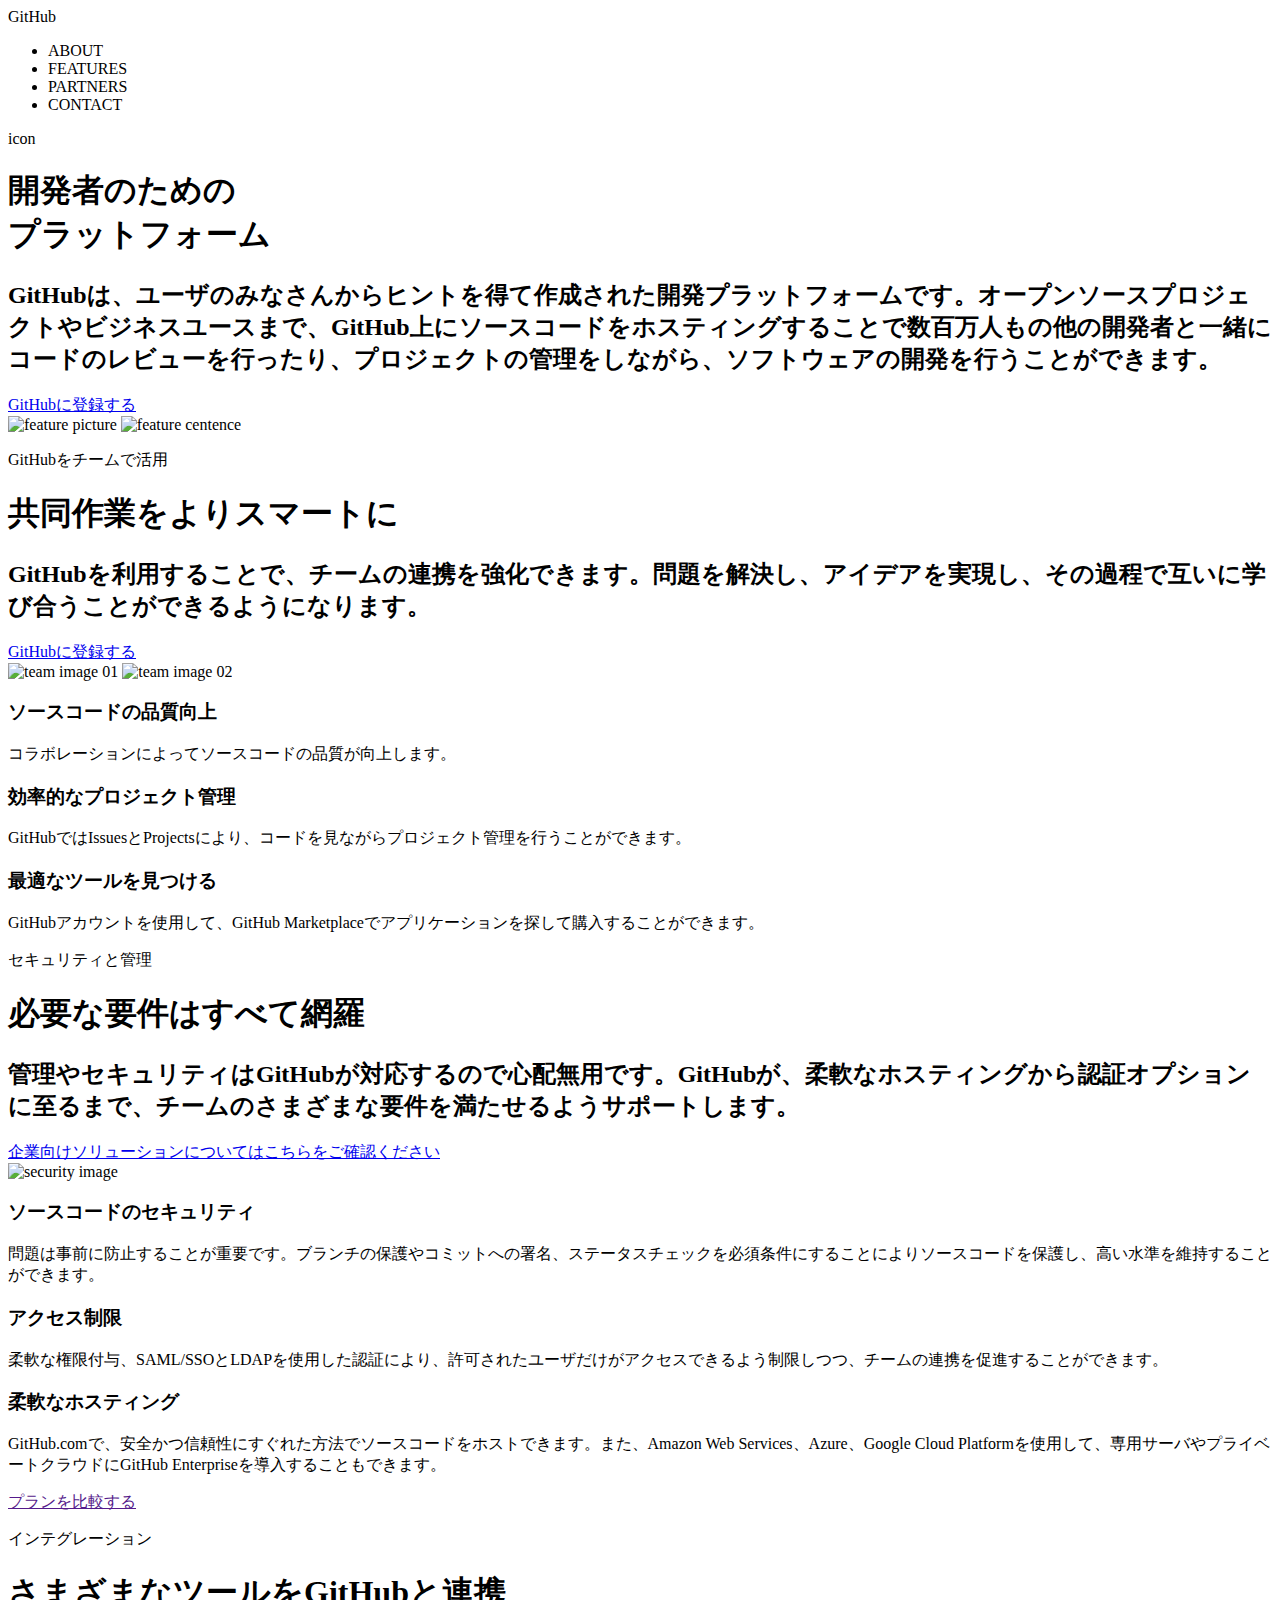
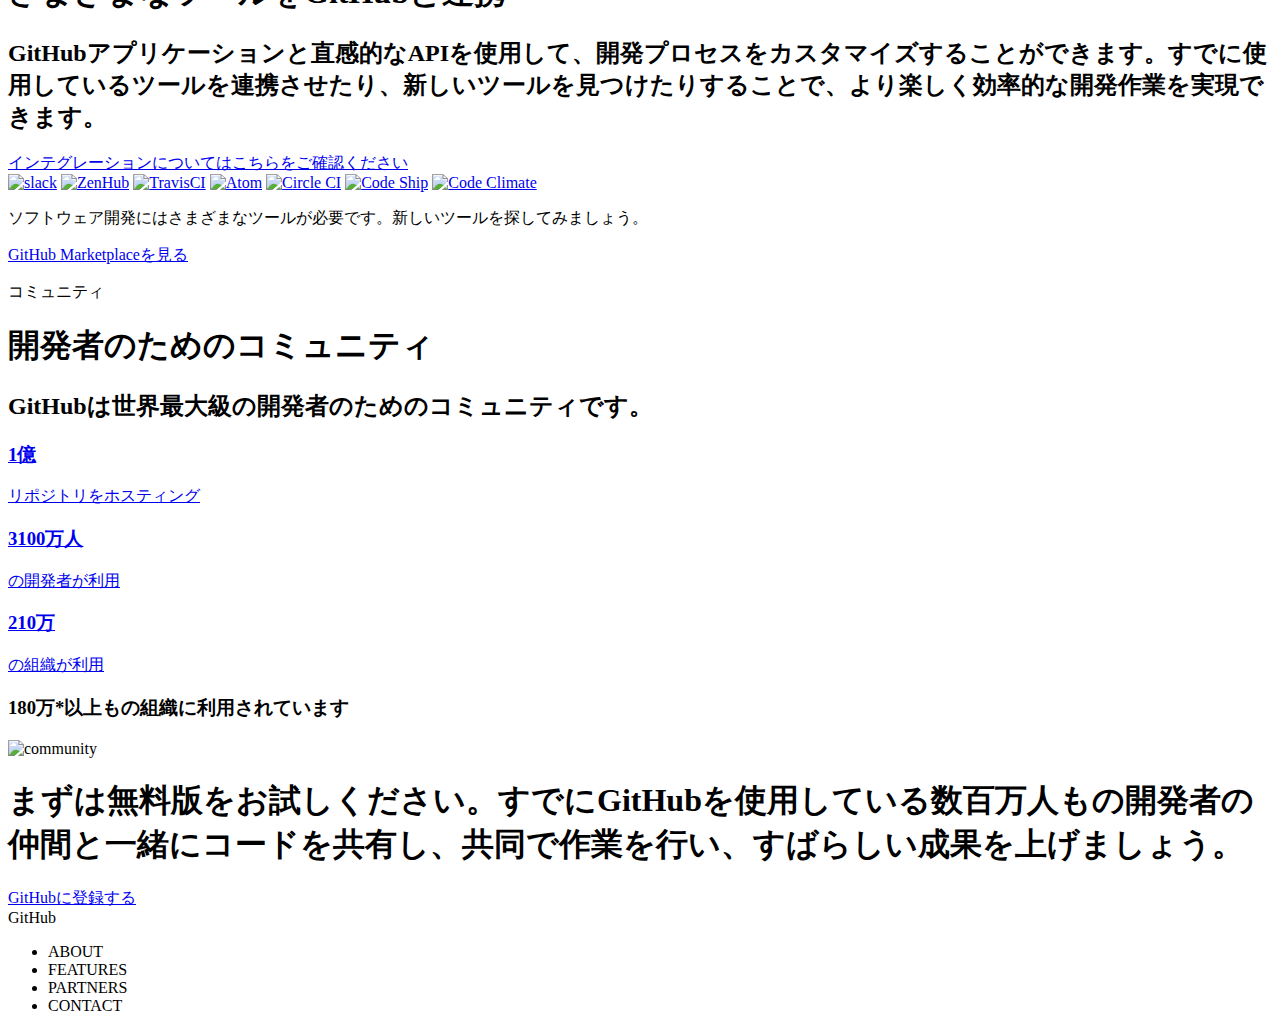
==== index.html @ 72f4f298 "only html" ====
<!DOCTYPE html>
<html>
<head>
	<meta charaset="UTF-8">
	<title>GitHub Clone Page</title>
	<meta name="descritption" content="">
	<link rel="icon" href="favicon.ico">
	<!--
	<link rel="stylesheet" href="">
	<link rel="stylesheet" href="https://use.fontawesome.com/releases/v5.7.1/css/all.css" integrity="sha384-fnmOCqbTlWIlj8LyTjo7mOUStjsKC4pOpQbqyi7RrhN7udi9RwhKkMHpvLbHG9Sr" crossorigin="anonymous">
	<scipt src=""></script>
	-->
</head>
<body>
	<header>
		<div class="header-logo">GitHub</div>
		<ul>
			<li>ABOUT</li>
			<li>FEATURES</li>
			<li>PARTNERS</li>
			<li>CONTACT</li>
		</ul>
	</header>
	<main>
		<div class="top-wrapper">
			<div class="github-icon">icon</div>
			<h1>開発者のための<br>プラットフォーム</h1>
			<h2>GitHubは、ユーザのみなさんからヒントを得て作成された開発プラットフォームです。オープンソースプロジェクトやビジネスユースまで、GitHub上にソースコードをホスティングすることで数百万人もの他の開発者と一緒にコードのレビューを行ったり、プロジェクトの管理をしながら、ソフトウェアの開発を行うことができます。</h2>
			<div class="button-wrapper">
				<a href="#" class="btn">GitHubに登録する</a>
			</div>
		</div>
		<div class="feature-wrapper">
			<img src="" alt="feature picture">
			<img src="" alt="feature centence">
		</div>
		<div class="team-wrapper">
			<div class="heading">
				<p>GitHubをチームで活用</p>
				<h1>共同作業をよりスマートに</h1>
				<h2>GitHubを利用することで、チームの連携を強化できます。問題を解決し、アイデアを実現し、その過程で互いに学び合うことができるようになります。</h2>
			</div>
			<div class="button-wrapper">
				<a href="#" class="btn">GitHubに登録する</a>
			</div>
			<div class="team-image">
				<img src="" alt="team image 01">
				<img src="" alt="team image 02"><!-- をマウスオーバーするとそれぞれ変化する -->	
			</div>
			<div class="teams">
				<div class="team">
					<h3>ソースコードの品質向上</h3>
					<p>コラボレーションによってソースコードの品質が向上します。</p>
				</div>
				<div class="team">
					<h3>効率的なプロジェクト管理</h3>
					<p>GitHubではIssuesとProjectsにより、コードを見ながらプロジェクト管理を行うことができます。</p>
				</div>
				<div class="team">
					<h3>最適なツールを見つける</h3>
					<p>GitHubアカウントを使用して、GitHub Marketplaceでアプリケーションを探して購入することができます。</p>
				</div>
			</div>
		</div>
		<div class="security-wrapper">
			<div class="heading">
				<p>セキュリティと管理</p>
				<h1>必要な要件はすべて網羅</h1>
				<h2>管理やセキュリティはGitHubが対応するので心配無用です。GitHubが、柔軟なホスティングから認証オプションに至るまで、チームのさまざまな要件を満たせるようサポートします。</h2>
			</div>
			<div class="button-wrapper">
				<a href="#" class="btn">企業向けソリューションについてはこちらをご確認ください</a>
			</div>
			<div class="security-image">
				<img src="" alt="security image">
			</div>
			<div class="securities">
				<div class="security">
					<h3>ソースコードのセキュリティ</h3>
					<p>問題は事前に防止することが重要です。ブランチの保護やコミットへの署名、ステータスチェックを必須条件にすることによりソースコードを保護し、高い水準を維持することができます。</p>
				</div>
				<div class="security">
					<h3>アクセス制限</h3>
					<p>柔軟な権限付与、SAML/SSOとLDAPを使用した認証により、許可されたユーザだけがアクセスできるよう制限しつつ、チームの連携を促進することができます。</p>
				</div>
				<div class="hosting">
					<h3>柔軟なホスティング</h3>
					<p>GitHub.comで、安全かつ信頼性にすぐれた方法でソースコードをホストできます。また、Amazon Web Services、Azure、Google Cloud Platformを使用して、専用サーバやプライベートクラウドにGitHub Enterpriseを導入することもできます。</p>
					<a href="">プランを比較する</a>
				</div>
			</div>
		</div>
		<div class="integration-wrapper">
			<div class="heading">
				<p>インテグレーション</p>
				<h1>さまざまなツールをGitHubと連携</h1>
				<h2>GitHubアプリケーションと直感的なAPIを使用して、開発プロセスをカスタマイズすることができます。すでに使用しているツールを連携させたり、新しいツールを見つけたりすることで、より楽しく効率的な開発作業を実現できます。</h2>
			</div>
			<div class="button-wrapper">
				<a href="#" class="btn">インテグレーションについてはこちらをご確認ください</a>
			</div>
			<div class="security-image">
				<a href="#"><img src="" alt="slack"></a>
				<a href="#"><img src="" alt="ZenHub"></a>
				<a href="#"><img src="" alt="TravisCI"></a>
				<a href="#"><img src="" alt="Atom"></a>
				<a href="#"><img src="" alt="Circle CI"></a>
				<a href="#"><img src="" alt="Code Ship"></a>
				<a href="#"><img src="" alt="Code Climate"></a>
			</div>
			<div class="footing">
				<p>ソフトウェア開発にはさまざまなツールが必要です。新しいツールを探してみましょう。</p>
				<a href="#">GitHub Marketplaceを見る</a>
			</div>
		</div>
		<div class="community-wrapper" id="community-wrapper-id">
			<div class="heading">
				<p>コミュニティ</p>
				<h1>開発者のためのコミュニティ</h1>
				<h2>GitHubは世界最大級の開発者のためのコミュニティです。</h2>
			</div>
			<div class="community-link">
				<a href="#community-wrapper-id">
					<h3>1億</h3>
					<p>リポジトリをホスティング</p>
				</a>
				<a href="#community-wrapper-id">
					<h3>3100万人</h3>
					<p>の開発者が利用</p>
				</a>
				<a href="#community-wrapper-id">
					<h3>210万</h3>
					<p>の組織が利用</p>
				</a>
			</div>
			<div class="community-image">
				<h3>180万*以上もの組織に利用されています</h3>
				<img src="" alt="community">
			</div>
		</div>
		<div class="trial-wrapper">
			<h1>まずは無料版をお試しください。すでにGitHubを使用している数百万人もの開発者の仲間と一緒にコードを共有し、共同で作業を行い、すばらしい成果を上げましょう。</h1>
			<div class="button-wrapper">
				<a href="#" class="btn">GitHubに登録する</a>
			</div>
		</div>
	</main>
	<footer>
		<div class="header-logo">GitHub</div>
		<ul>
			<li>ABOUT</li>
			<li>FEATURES</li>
			<li>PARTNERS</li>
			<li>CONTACT</li>
		</ul>
	</footer>
</body>
</html>
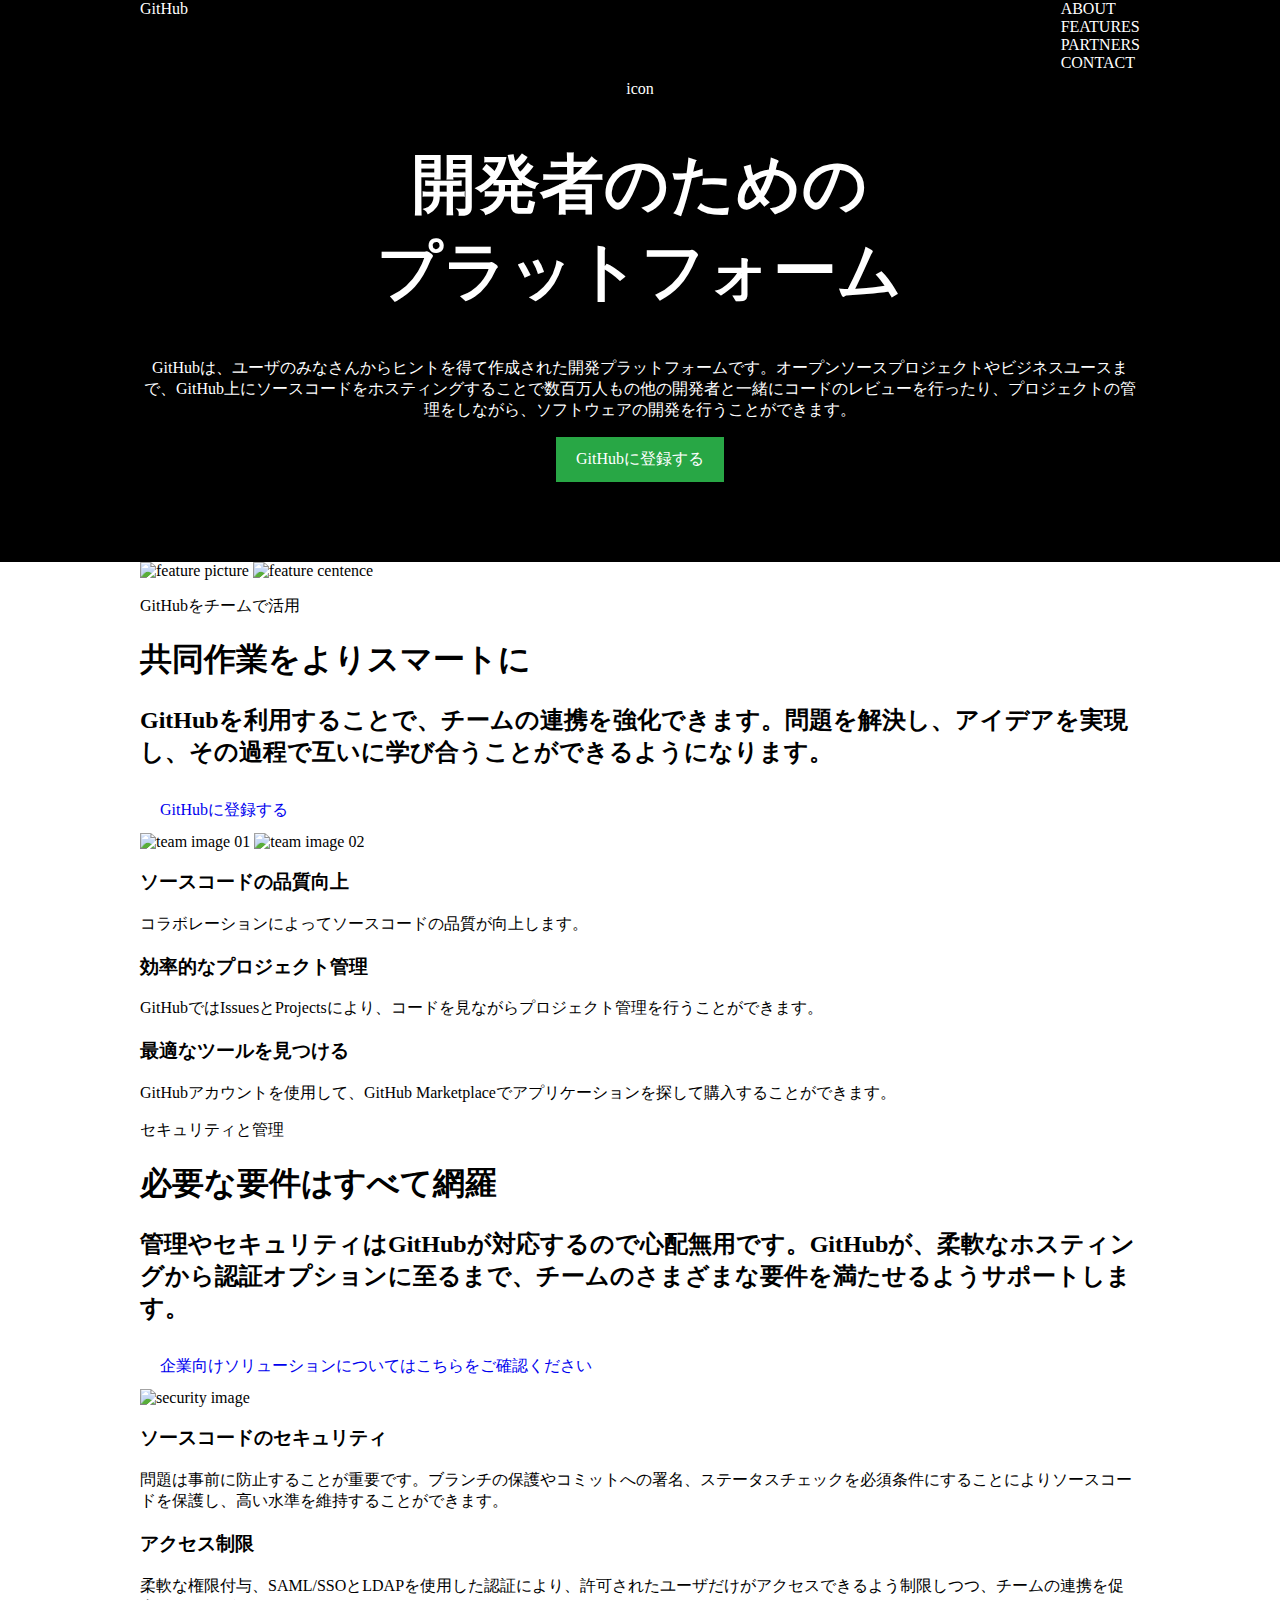
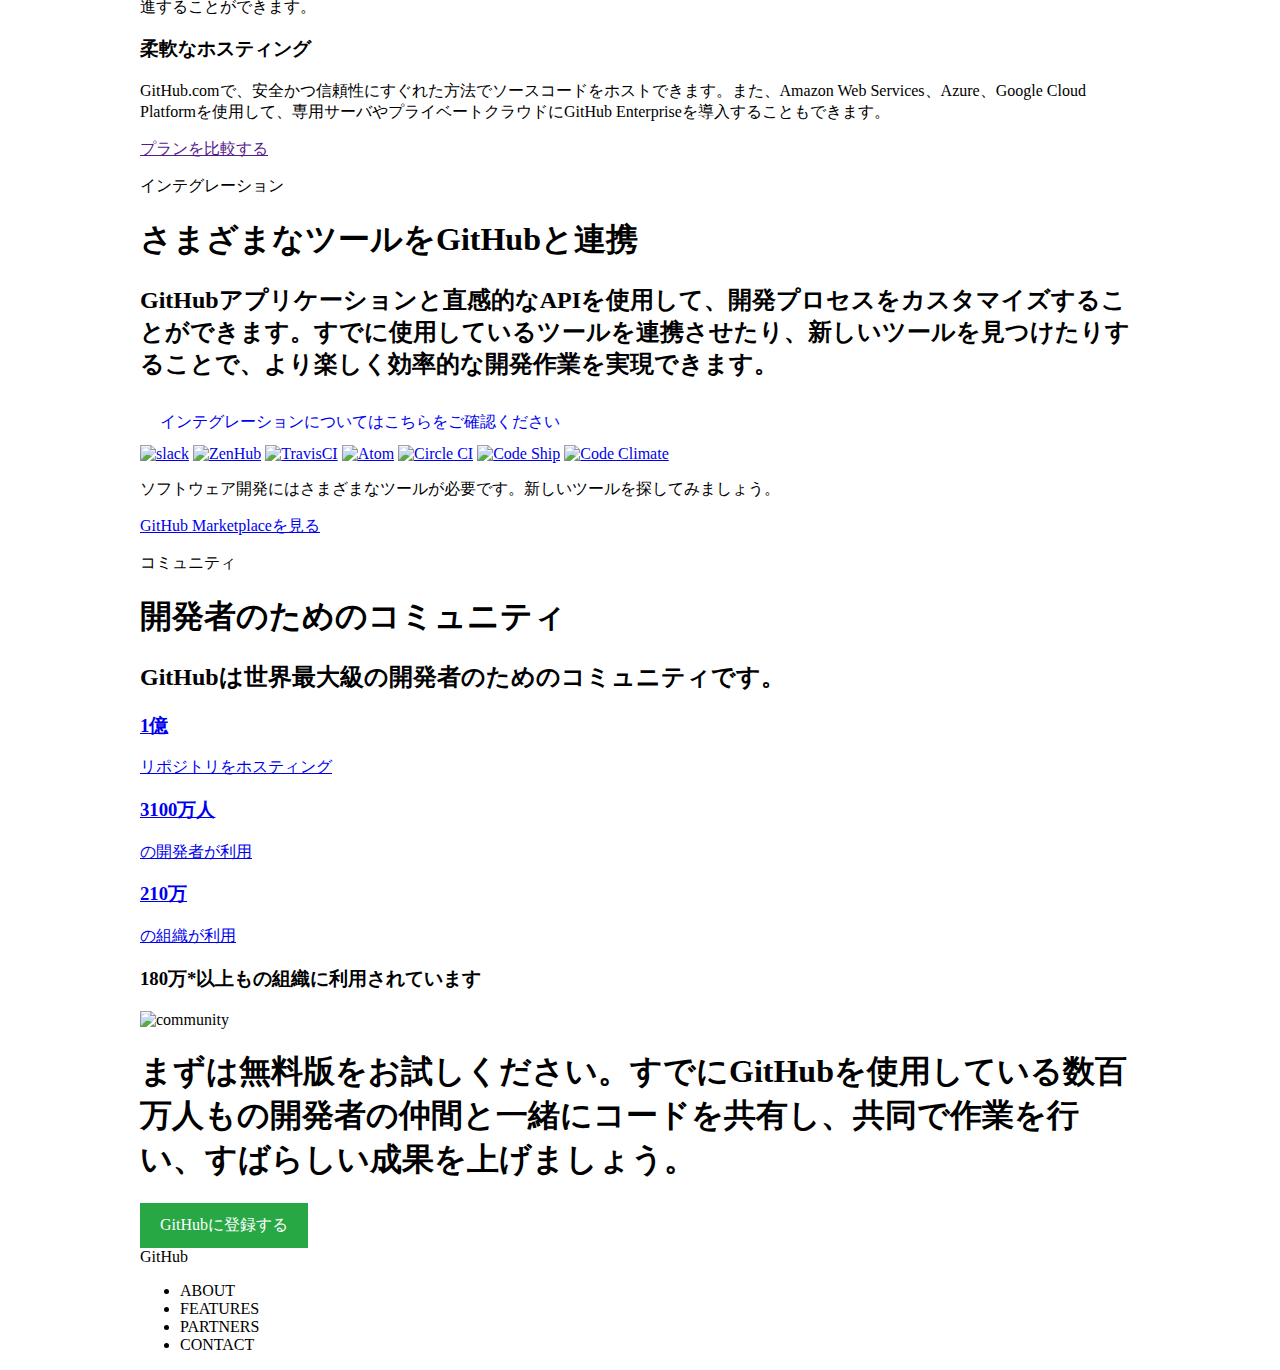
==== commit 3db4e041: "header top-wrapper" ====
--- a/index.html
+++ b/index.html
@@ -5,154 +5,175 @@
 	<title>GitHub Clone Page</title>
 	<meta name="descritption" content="">
 	<link rel="icon" href="favicon.ico">
+	<link rel="stylesheet" href="./stylesheet.css">
+	<link rel="stylesheet" href="https://use.fontawesome.com/releases/v5.7.1/css/all.css" integrity="sha384-fnmOCqbTlWIlj8LyTjo7mOUStjsKC4pOpQbqyi7RrhN7udi9RwhKkMHpvLbHG9Sr" crossorigin="anonymous">
 	<!--
-	<link rel="stylesheet" href="">
-	<link rel="stylesheet" href="https://use.fontawesome.com/releases/v5.7.1/css/all.css" integrity="sha384-fnmOCqbTlWIlj8LyTjo7mOUStjsKC4pOpQbqyi7RrhN7udi9RwhKkMHpvLbHG9Sr" crossorigin="anonymous">
 	<scipt src=""></script>
 	-->
 </head>
 <body>
 	<header>
-		<div class="header-logo">GitHub</div>
-		<ul>
-			<li>ABOUT</li>
-			<li>FEATURES</li>
-			<li>PARTNERS</li>
-			<li>CONTACT</li>
-		</ul>
+		<div class="container">
+			<div class="header-left">GitHub</div>
+			<div class="header-right">
+				<ul>
+					<li>ABOUT</li>
+					<li>FEATURES</li>
+					<li>PARTNERS</li>
+					<li>CONTACT</li>
+				</ul>
+			</div>
+			
+		</div>
 	</header>
 	<main>
 		<div class="top-wrapper">
-			<div class="github-icon">icon</div>
-			<h1>開発者のための<br>プラットフォーム</h1>
-			<h2>GitHubは、ユーザのみなさんからヒントを得て作成された開発プラットフォームです。オープンソースプロジェクトやビジネスユースまで、GitHub上にソースコードをホスティングすることで数百万人もの他の開発者と一緒にコードのレビューを行ったり、プロジェクトの管理をしながら、ソフトウェアの開発を行うことができます。</h2>
-			<div class="button-wrapper">
-				<a href="#" class="btn">GitHubに登録する</a>
+			<div class="container">
+				<div class="github-icon">icon</div>
+				<h1>開発者のための<br>プラットフォーム</h1>
+				<p>GitHubは、ユーザのみなさんからヒントを得て作成された開発プラットフォームです。オープンソースプロジェクトやビジネスユースまで、GitHub上にソースコードをホスティングすることで数百万人もの他の開発者と一緒にコードのレビューを行ったり、プロジェクトの管理をしながら、ソフトウェアの開発を行うことができます。</p>
+				<div class="button-wrapper">
+					<a href="#" class="btn register">GitHubに登録する</a>
+				</div>
 			</div>
 		</div>
 		<div class="feature-wrapper">
-			<img src="" alt="feature picture">
-			<img src="" alt="feature centence">
+			<div class="container">
+				<img src="" alt="feature picture">
+				<img src="" alt="feature centence">
+			</div>
 		</div>
 		<div class="team-wrapper">
-			<div class="heading">
-				<p>GitHubをチームで活用</p>
-				<h1>共同作業をよりスマートに</h1>
-				<h2>GitHubを利用することで、チームの連携を強化できます。問題を解決し、アイデアを実現し、その過程で互いに学び合うことができるようになります。</h2>
-			</div>
-			<div class="button-wrapper">
-				<a href="#" class="btn">GitHubに登録する</a>
-			</div>
-			<div class="team-image">
-				<img src="" alt="team image 01">
-				<img src="" alt="team image 02"><!-- をマウスオーバーするとそれぞれ変化する -->	
-			</div>
-			<div class="teams">
-				<div class="team">
-					<h3>ソースコードの品質向上</h3>
-					<p>コラボレーションによってソースコードの品質が向上します。</p>
+			<div class="container">
+				<div class="heading">
+					<p>GitHubをチームで活用</p>
+					<h1>共同作業をよりスマートに</h1>
+					<h2>GitHubを利用することで、チームの連携を強化できます。問題を解決し、アイデアを実現し、その過程で互いに学び合うことができるようになります。</h2>
 				</div>
-				<div class="team">
-					<h3>効率的なプロジェクト管理</h3>
-					<p>GitHubではIssuesとProjectsにより、コードを見ながらプロジェクト管理を行うことができます。</p>
+				<div class="button-wrapper">
+					<a href="#" class="btn">GitHubに登録する</a>
 				</div>
-				<div class="team">
-					<h3>最適なツールを見つける</h3>
-					<p>GitHubアカウントを使用して、GitHub Marketplaceでアプリケーションを探して購入することができます。</p>
+				<div class="team-image">
+					<img src="" alt="team image 01">
+					<img src="" alt="team image 02"><!-- をマウスオーバーするとそれぞれ変化する -->	
+				</div>
+				<div class="teams">
+					<div class="team">
+						<h3>ソースコードの品質向上</h3>
+						<p>コラボレーションによってソースコードの品質が向上します。</p>
+					</div>
+					<div class="team">
+						<h3>効率的なプロジェクト管理</h3>
+						<p>GitHubではIssuesとProjectsにより、コードを見ながらプロジェクト管理を行うことができます。</p>
+					</div>
+					<div class="team">
+						<h3>最適なツールを見つける</h3>
+						<p>GitHubアカウントを使用して、GitHub Marketplaceでアプリケーションを探して購入することができます。</p>
+					</div>
 				</div>
 			</div>
 		</div>
 		<div class="security-wrapper">
-			<div class="heading">
-				<p>セキュリティと管理</p>
-				<h1>必要な要件はすべて網羅</h1>
-				<h2>管理やセキュリティはGitHubが対応するので心配無用です。GitHubが、柔軟なホスティングから認証オプションに至るまで、チームのさまざまな要件を満たせるようサポートします。</h2>
-			</div>
-			<div class="button-wrapper">
-				<a href="#" class="btn">企業向けソリューションについてはこちらをご確認ください</a>
-			</div>
-			<div class="security-image">
-				<img src="" alt="security image">
-			</div>
-			<div class="securities">
-				<div class="security">
-					<h3>ソースコードのセキュリティ</h3>
-					<p>問題は事前に防止することが重要です。ブランチの保護やコミットへの署名、ステータスチェックを必須条件にすることによりソースコードを保護し、高い水準を維持することができます。</p>
+			<div class="container">
+				<div class="heading">
+					<p>セキュリティと管理</p>
+					<h1>必要な要件はすべて網羅</h1>
+					<h2>管理やセキュリティはGitHubが対応するので心配無用です。GitHubが、柔軟なホスティングから認証オプションに至るまで、チームのさまざまな要件を満たせるようサポートします。</h2>
 				</div>
-				<div class="security">
-					<h3>アクセス制限</h3>
-					<p>柔軟な権限付与、SAML/SSOとLDAPを使用した認証により、許可されたユーザだけがアクセスできるよう制限しつつ、チームの連携を促進することができます。</p>
+				<div class="button-wrapper">
+					<a href="#" class="btn">企業向けソリューションについてはこちらをご確認ください</a>
 				</div>
-				<div class="hosting">
-					<h3>柔軟なホスティング</h3>
-					<p>GitHub.comで、安全かつ信頼性にすぐれた方法でソースコードをホストできます。また、Amazon Web Services、Azure、Google Cloud Platformを使用して、専用サーバやプライベートクラウドにGitHub Enterpriseを導入することもできます。</p>
-					<a href="">プランを比較する</a>
+				<div class="security-image">
+					<img src="" alt="security image">
+				</div>
+				<div class="securities">
+					<div class="security">
+						<h3>ソースコードのセキュリティ</h3>
+						<p>問題は事前に防止することが重要です。ブランチの保護やコミットへの署名、ステータスチェックを必須条件にすることによりソースコードを保護し、高い水準を維持することができます。</p>
+					</div>
+					<div class="security">
+						<h3>アクセス制限</h3>
+						<p>柔軟な権限付与、SAML/SSOとLDAPを使用した認証により、許可されたユーザだけがアクセスできるよう制限しつつ、チームの連携を促進することができます。</p>
+					</div>
+					<div class="hosting">
+						<h3>柔軟なホスティング</h3>
+						<p>GitHub.comで、安全かつ信頼性にすぐれた方法でソースコードをホストできます。また、Amazon Web Services、Azure、Google Cloud Platformを使用して、専用サーバやプライベートクラウドにGitHub Enterpriseを導入することもできます。</p>
+						<a href="">プランを比較する</a>
+					</div>
 				</div>
 			</div>
 		</div>
 		<div class="integration-wrapper">
-			<div class="heading">
-				<p>インテグレーション</p>
-				<h1>さまざまなツールをGitHubと連携</h1>
-				<h2>GitHubアプリケーションと直感的なAPIを使用して、開発プロセスをカスタマイズすることができます。すでに使用しているツールを連携させたり、新しいツールを見つけたりすることで、より楽しく効率的な開発作業を実現できます。</h2>
-			</div>
-			<div class="button-wrapper">
-				<a href="#" class="btn">インテグレーションについてはこちらをご確認ください</a>
-			</div>
-			<div class="security-image">
-				<a href="#"><img src="" alt="slack"></a>
-				<a href="#"><img src="" alt="ZenHub"></a>
-				<a href="#"><img src="" alt="TravisCI"></a>
-				<a href="#"><img src="" alt="Atom"></a>
-				<a href="#"><img src="" alt="Circle CI"></a>
-				<a href="#"><img src="" alt="Code Ship"></a>
-				<a href="#"><img src="" alt="Code Climate"></a>
-			</div>
-			<div class="footing">
-				<p>ソフトウェア開発にはさまざまなツールが必要です。新しいツールを探してみましょう。</p>
-				<a href="#">GitHub Marketplaceを見る</a>
+			<div class="container">
+				<div class="heading">
+					<p>インテグレーション</p>
+					<h1>さまざまなツールをGitHubと連携</h1>
+					<h2>GitHubアプリケーションと直感的なAPIを使用して、開発プロセスをカスタマイズすることができます。すでに使用しているツールを連携させたり、新しいツールを見つけたりすることで、より楽しく効率的な開発作業を実現できます。</h2>
+				</div>
+				<div class="button-wrapper">
+					<a href="#" class="btn">インテグレーションについてはこちらをご確認ください</a>
+				</div>
+				<div class="security-image">
+					<a href="#"><img src="" alt="slack"></a>
+					<a href="#"><img src="" alt="ZenHub"></a>
+					<a href="#"><img src="" alt="TravisCI"></a>
+					<a href="#"><img src="" alt="Atom"></a>
+					<a href="#"><img src="" alt="Circle CI"></a>
+					<a href="#"><img src="" alt="Code Ship"></a>
+					<a href="#"><img src="" alt="Code Climate"></a>
+				</div>
+				<div class="footing">
+					<p>ソフトウェア開発にはさまざまなツールが必要です。新しいツールを探してみましょう。</p>
+					<a href="#">GitHub Marketplaceを見る</a>
+				</div>
 			</div>
 		</div>
 		<div class="community-wrapper" id="community-wrapper-id">
-			<div class="heading">
-				<p>コミュニティ</p>
-				<h1>開発者のためのコミュニティ</h1>
-				<h2>GitHubは世界最大級の開発者のためのコミュニティです。</h2>
-			</div>
-			<div class="community-link">
-				<a href="#community-wrapper-id">
-					<h3>1億</h3>
-					<p>リポジトリをホスティング</p>
-				</a>
-				<a href="#community-wrapper-id">
-					<h3>3100万人</h3>
-					<p>の開発者が利用</p>
-				</a>
-				<a href="#community-wrapper-id">
-					<h3>210万</h3>
-					<p>の組織が利用</p>
-				</a>
-			</div>
-			<div class="community-image">
-				<h3>180万*以上もの組織に利用されています</h3>
-				<img src="" alt="community">
+			<div class="container">
+				<div class="heading">
+					<p>コミュニティ</p>
+					<h1>開発者のためのコミュニティ</h1>
+					<h2>GitHubは世界最大級の開発者のためのコミュニティです。</h2>
+				</div>
+				<div class="community-link">
+					<a href="#community-wrapper-id">
+						<h3>1億</h3>
+						<p>リポジトリをホスティング</p>
+					</a>
+					<a href="#community-wrapper-id">
+						<h3>3100万人</h3>
+						<p>の開発者が利用</p>
+					</a>
+					<a href="#community-wrapper-id">
+						<h3>210万</h3>
+						<p>の組織が利用</p>
+					</a>
+				</div>
+				<div class="community-image">
+					<h3>180万*以上もの組織に利用されています</h3>
+					<img src="" alt="community">
+				</div>
 			</div>
 		</div>
 		<div class="trial-wrapper">
-			<h1>まずは無料版をお試しください。すでにGitHubを使用している数百万人もの開発者の仲間と一緒にコードを共有し、共同で作業を行い、すばらしい成果を上げましょう。</h1>
-			<div class="button-wrapper">
-				<a href="#" class="btn">GitHubに登録する</a>
+			<div class="container">
+				<h1>まずは無料版をお試しください。すでにGitHubを使用している数百万人もの開発者の仲間と一緒にコードを共有し、共同で作業を行い、すばらしい成果を上げましょう。</h1>
+				<div class="button-wrapper">
+					<a href="#" class="btn register">GitHubに登録する</a>
+				</div>
 			</div>
 		</div>
 	</main>
 	<footer>
-		<div class="header-logo">GitHub</div>
-		<ul>
-			<li>ABOUT</li>
-			<li>FEATURES</li>
-			<li>PARTNERS</li>
-			<li>CONTACT</li>
-		</ul>
+		<div class="container">
+			<div class="header-logo">GitHub</div>
+			<ul>
+				<li>ABOUT</li>
+				<li>FEATURES</li>
+				<li>PARTNERS</li>
+				<li>CONTACT</li>
+			</ul>
+		</div>
 	</footer>
 </body>
 </html>
--- a/stylesheet.css
+++ b/stylesheet.css
@@ -0,0 +1,49 @@
+body {
+	margin: 0;
+	font-family:"SFMono-Regular"
+}
+
+.container {
+	width: 1000px;
+	margin: 0 auto;
+}
+
+header {
+	color: #fff;
+	background-color: #000;
+}
+
+.header-left {
+	float: left;
+}
+
+.header-right ul {
+	float: right;
+	margin-top: 0;
+	margin-bottom: 0;
+	list-style: none;
+}
+
+.top-wrapper {
+	color: #fff;
+	background-color: #000;
+	border-top: 0;
+	padding: 5em 0;
+	text-align: center;
+}
+
+.top-wrapper h1 {
+	font-size: 4em;
+}
+
+.btn {
+	display: inline-block;
+	padding: 0.75em 1.25em;
+	text-decoration: none;
+}
+
+.register {
+	color: white;
+	background-color: #28a745;
+
+}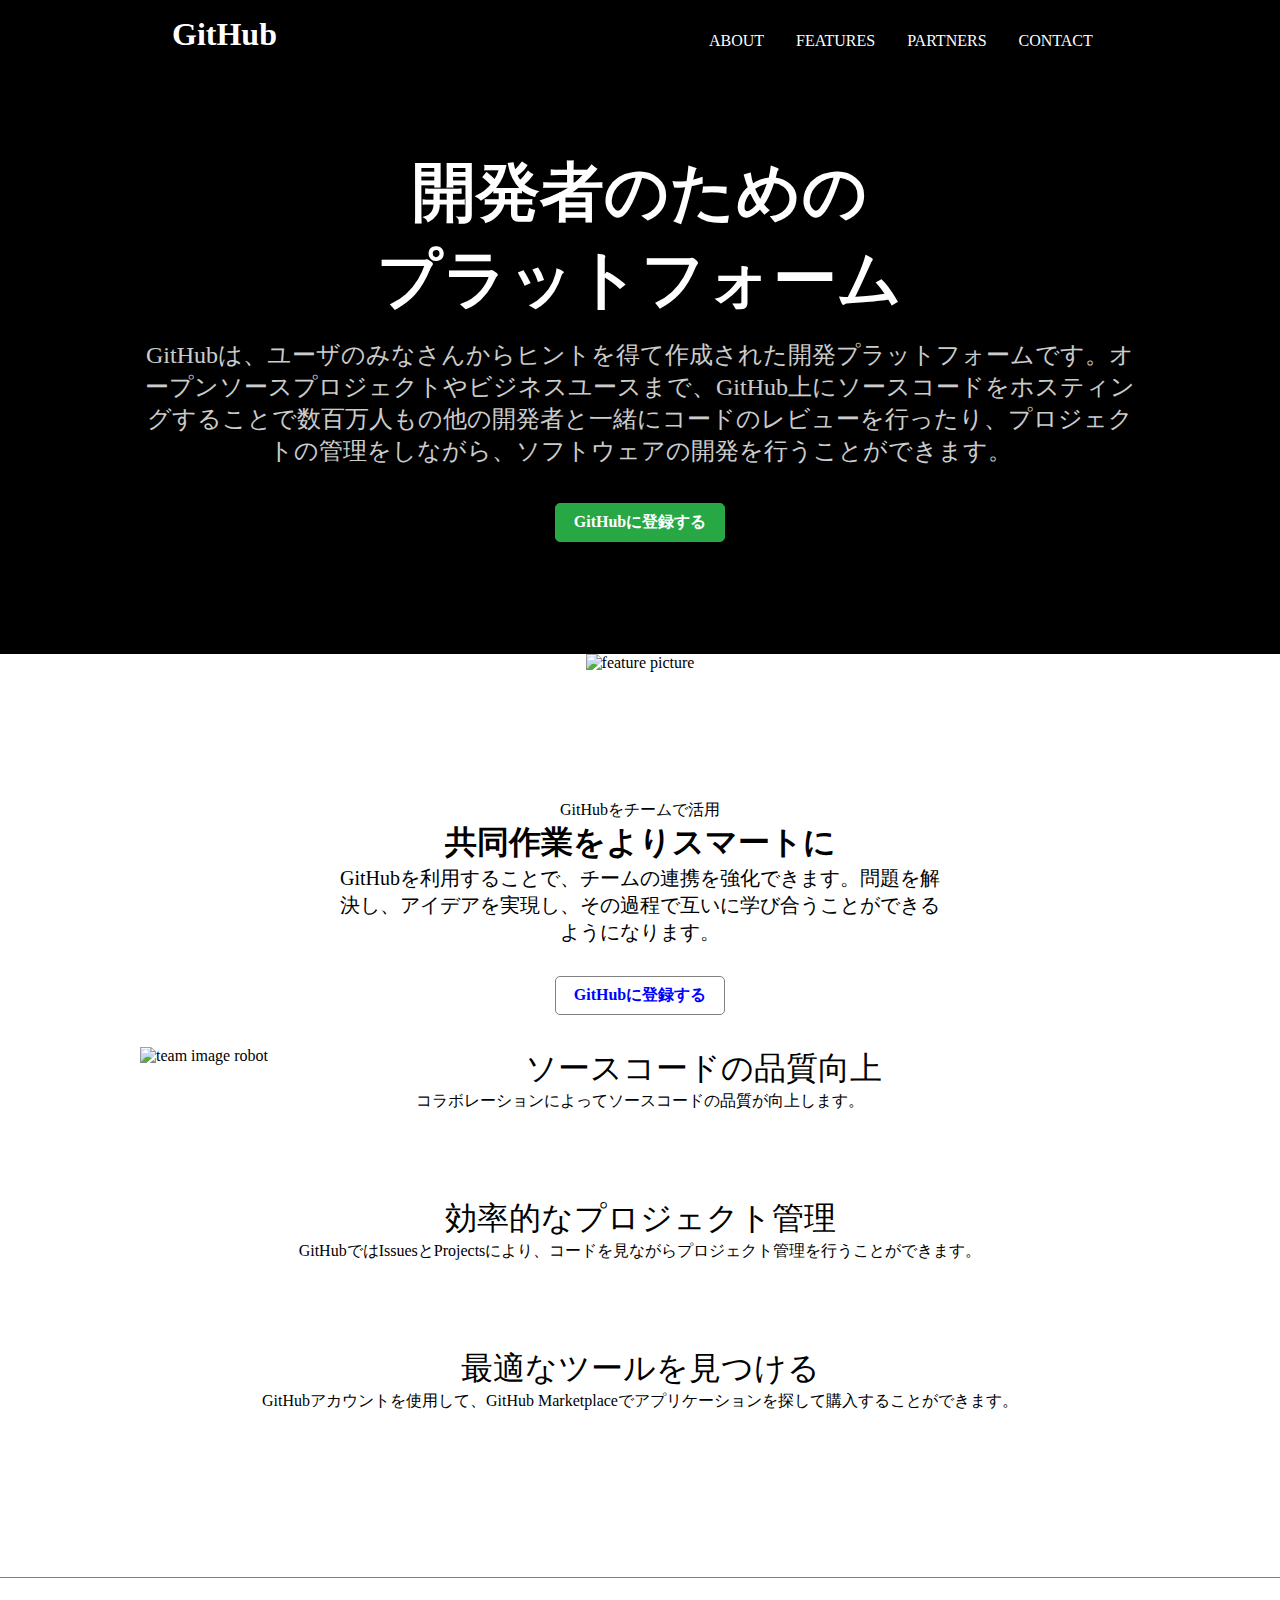
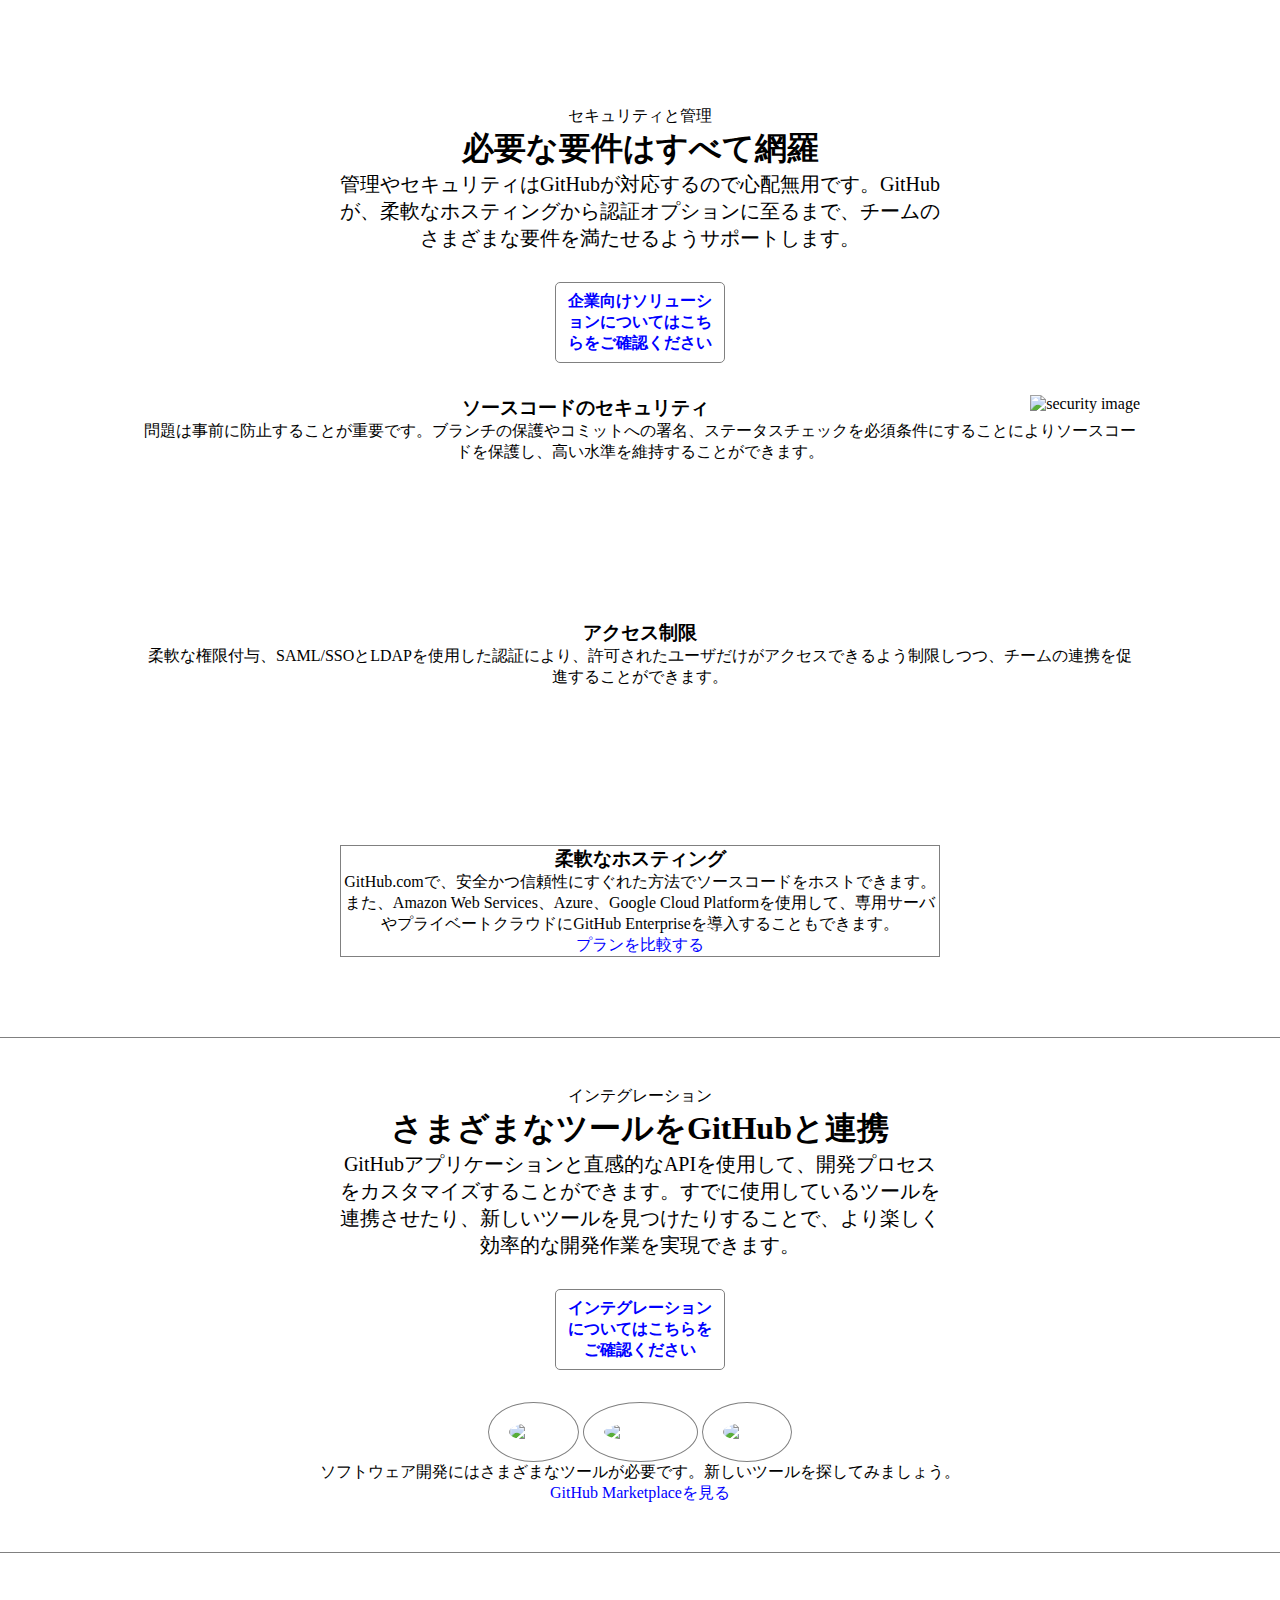
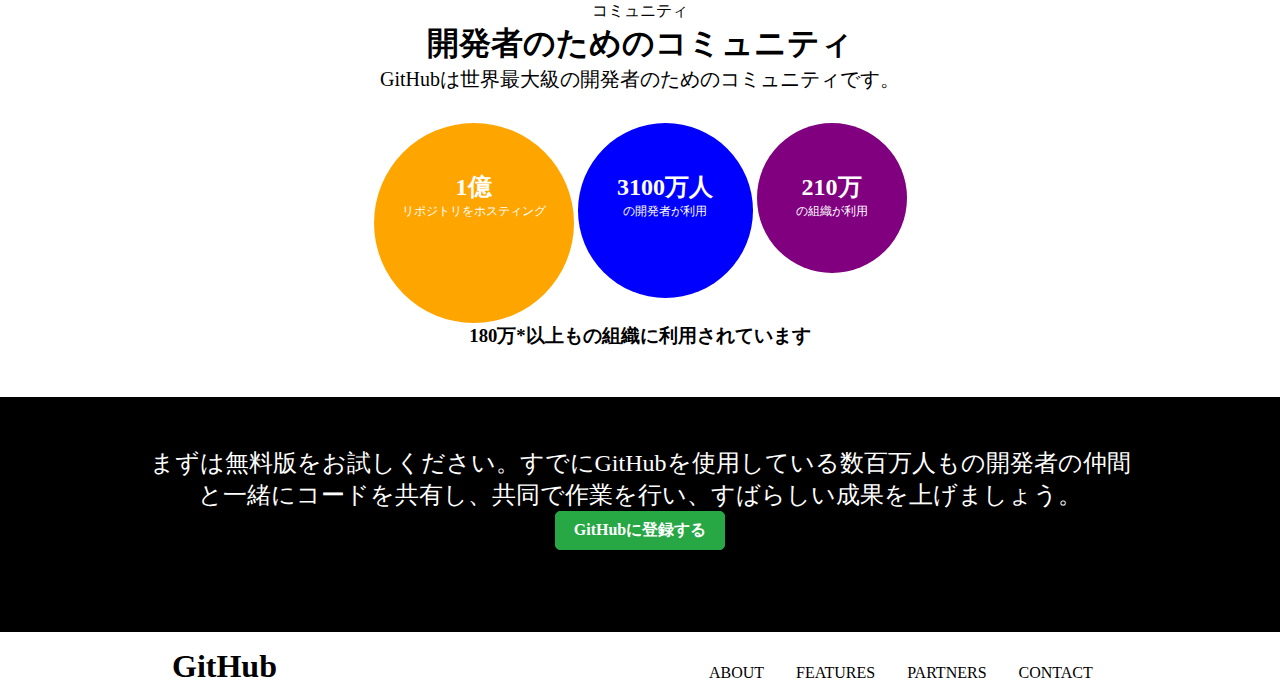
==== commit 586b8a25: "smartphone menu 50%" ====
--- a/index.html
+++ b/index.html
@@ -4,58 +4,73 @@
 	<meta charaset="UTF-8">
 	<title>GitHub Clone Page</title>
 	<meta name="descritption" content="">
-	<link rel="icon" href="favicon.ico">
-	<link rel="stylesheet" href="./stylesheet.css">
+	 <meta name="viewport" content="width=device-width,initial-scale=1.0">
+	<link rel="icon" href="./img/favicon.ico">
+	<link rel="stylesheet" href="./css/stylesheet.css">
+	<link rel="stylesheet" href="./css/stylesheet_responsive.css">
 	<link rel="stylesheet" href="https://use.fontawesome.com/releases/v5.7.1/css/all.css" integrity="sha384-fnmOCqbTlWIlj8LyTjo7mOUStjsKC4pOpQbqyi7RrhN7udi9RwhKkMHpvLbHG9Sr" crossorigin="anonymous">
-	<!--
-	<scipt src=""></script>
-	-->
+	<scipt src="./js/script.js"></script>
 </head>
 <body>
 	<header>
 		<div class="container">
-			<div class="header-left">GitHub</div>
+			<div class="header-left">
+				<h1><a href="#">GitHub</a></h1>
+			</div>
 			<div class="header-right">
+		     	<input id="nav-input" type="checkbox" class="nav-unshown">
+  				<label class="menu-bar" for="nav-input"><i class="fas fa-bars"></i></label>
+  				<div class="nav-content">
+					<ul>
+						<li><a class="menu" href="./about/about.html">ABOUT</a></li>
+						<li><a class="menu" href="./features/features.html">FEATURES</a></li>
+						<li><a class="menu" href="./partners/partners.html">PARTNERS</a></li>
+						<li><a class="menu" href="./contact/contact.html">CONTACT</a></li>
+					</ul>
+				</div>
+			</div>
+					
+				
+			<!--
+
 				<ul>
-					<li>ABOUT</li>
-					<li>FEATURES</li>
-					<li>PARTNERS</li>
-					<li>CONTACT</li>
+					<li><a class="menu" href="./about/about.html">ABOUT</a></li>
+					<li><a class="menu" href="./features/features.html">FEATURES</a></li>
+					<li><a class="menu" href="./partners/partners.html">PARTNERS</a></li>
+					<li><a class="menu" href="./contact/contact.html">CONTACT</a></li>
 				</ul>
+			-->
 			</div>
-			
 		</div>
+		<div class="clear"></div>
 	</header>
 	<main>
 		<div class="top-wrapper">
 			<div class="container">
-				<div class="github-icon">icon</div>
+				<i class="fab fa-github"></i>
 				<h1>開発者のための<br>プラットフォーム</h1>
 				<p>GitHubは、ユーザのみなさんからヒントを得て作成された開発プラットフォームです。オープンソースプロジェクトやビジネスユースまで、GitHub上にソースコードをホスティングすることで数百万人もの他の開発者と一緒にコードのレビューを行ったり、プロジェクトの管理をしながら、ソフトウェアの開発を行うことができます。</p>
 				<div class="button-wrapper">
-					<a href="#" class="btn register">GitHubに登録する</a>
+					<a href="./join/join.html" class="btn register">GitHubに登録する</a>
 				</div>
 			</div>
 		</div>
 		<div class="feature-wrapper">
-			<div class="container">
-				<img src="" alt="feature picture">
-				<img src="" alt="feature centence">
-			</div>
+			<img src="./img/bg_abstract4_purple.png" alt="feature picture">
 		</div>
 		<div class="team-wrapper">
 			<div class="container">
 				<div class="heading">
-					<p>GitHubをチームで活用</p>
+					<h6>GitHubをチームで活用</h6>
 					<h1>共同作業をよりスマートに</h1>
-					<h2>GitHubを利用することで、チームの連携を強化できます。問題を解決し、アイデアを実現し、その過程で互いに学び合うことができるようになります。</h2>
+					<p>GitHubを利用することで、チームの連携を強化できます。問題を解決し、アイデアを実現し、その過程で互いに学び合うことができるようになります。</p>
 				</div>
 				<div class="button-wrapper">
-					<a href="#" class="btn">GitHubに登録する</a>
+					<a href="./join/join.html" class="btn">GitHubに登録する</a>
 				</div>
 				<div class="team-image">
-					<img src="" alt="team image 01">
-					<img src="" alt="team image 02"><!-- をマウスオーバーするとそれぞれ変化する -->	
+					<img src="./img/robot.png" alt="team image robot">
+					<!--<img src="" alt="team image 02">をマウスオーバーするとそれぞれ変化する -->	
 				</div>
 				<div class="teams">
 					<div class="team">
@@ -71,20 +86,21 @@
 						<p>GitHubアカウントを使用して、GitHub Marketplaceでアプリケーションを探して購入することができます。</p>
 					</div>
 				</div>
+				<div class="clear"></div>
 			</div>
 		</div>
-		<div class="security-wrapper">
+		<div class="security-wrapper" id="security-wrapper-id">
 			<div class="container">
 				<div class="heading">
-					<p>セキュリティと管理</p>
+					<h6>セキュリティと管理</h6>
 					<h1>必要な要件はすべて網羅</h1>
-					<h2>管理やセキュリティはGitHubが対応するので心配無用です。GitHubが、柔軟なホスティングから認証オプションに至るまで、チームのさまざまな要件を満たせるようサポートします。</h2>
+					<p>管理やセキュリティはGitHubが対応するので心配無用です。GitHubが、柔軟なホスティングから認証オプションに至るまで、チームのさまざまな要件を満たせるようサポートします。</p>
 				</div>
 				<div class="button-wrapper">
-					<a href="#" class="btn">企業向けソリューションについてはこちらをご確認ください</a>
+					<a href="#security-wrapper-id" class="btn">企業向けソリューションについてはこちらをご確認ください</a>
 				</div>
 				<div class="security-image">
-					<img src="" alt="security image">
+					<img src="./img/security.png" alt="security image">
 				</div>
 				<div class="securities">
 					<div class="security">
@@ -95,84 +111,85 @@
 						<h3>アクセス制限</h3>
 						<p>柔軟な権限付与、SAML/SSOとLDAPを使用した認証により、許可されたユーザだけがアクセスできるよう制限しつつ、チームの連携を促進することができます。</p>
 					</div>
-					<div class="hosting">
-						<h3>柔軟なホスティング</h3>
-						<p>GitHub.comで、安全かつ信頼性にすぐれた方法でソースコードをホストできます。また、Amazon Web Services、Azure、Google Cloud Platformを使用して、専用サーバやプライベートクラウドにGitHub Enterpriseを導入することもできます。</p>
-						<a href="">プランを比較する</a>
-					</div>
+					<div class="clear"></div>
+				</div>
+				<div class="hosting">
+					<h3>柔軟なホスティング</h3>
+					<p>GitHub.comで、安全かつ信頼性にすぐれた方法でソースコードをホストできます。また、Amazon Web Services、Azure、Google Cloud Platformを使用して、専用サーバやプライベートクラウドにGitHub Enterpriseを導入することもできます。</p>
+					<a href="#security-wrapper-id">プランを比較する</a>
 				</div>
 			</div>
 		</div>
-		<div class="integration-wrapper">
+		<div class="integration-wrapper" id="integration-wrapper">
 			<div class="container">
 				<div class="heading">
-					<p>インテグレーション</p>
+					<h6>インテグレーション</h6>
 					<h1>さまざまなツールをGitHubと連携</h1>
-					<h2>GitHubアプリケーションと直感的なAPIを使用して、開発プロセスをカスタマイズすることができます。すでに使用しているツールを連携させたり、新しいツールを見つけたりすることで、より楽しく効率的な開発作業を実現できます。</h2>
+					<p>GitHubアプリケーションと直感的なAPIを使用して、開発プロセスをカスタマイズすることができます。すでに使用しているツールを連携させたり、新しいツールを見つけたりすることで、より楽しく効率的な開発作業を実現できます。</p>
 				</div>
 				<div class="button-wrapper">
-					<a href="#" class="btn">インテグレーションについてはこちらをご確認ください</a>
+					<a href="#integration-wrapper" class="btn">インテグレーションについてはこちらをご確認ください</a>
 				</div>
-				<div class="security-image">
-					<a href="#"><img src="" alt="slack"></a>
-					<a href="#"><img src="" alt="ZenHub"></a>
-					<a href="#"><img src="" alt="TravisCI"></a>
-					<a href="#"><img src="" alt="Atom"></a>
-					<a href="#"><img src="" alt="Circle CI"></a>
-					<a href="#"><img src="" alt="Code Ship"></a>
-					<a href="#"><img src="" alt="Code Climate"></a>
+				<div class="integration-image">
+					<a href="#integration-wrapper"><img src="./img/slack.png" alt="slack"></a>
+					<a href="#integration-wrapper"><img src="./img/travis.png" alt="TravisCI"></a>
+					<a href="#integration-wrapper"><img src="./img/atom.png" alt="atom"></a>	
 				</div>
 				<div class="footing">
 					<p>ソフトウェア開発にはさまざまなツールが必要です。新しいツールを探してみましょう。</p>
-					<a href="#">GitHub Marketplaceを見る</a>
+					<a href="#integration-wrapper">GitHub Marketplaceを見る</a>
 				</div>
 			</div>
 		</div>
 		<div class="community-wrapper" id="community-wrapper-id">
 			<div class="container">
 				<div class="heading">
-					<p>コミュニティ</p>
+					<h6>コミュニティ</h6>
 					<h1>開発者のためのコミュニティ</h1>
-					<h2>GitHubは世界最大級の開発者のためのコミュニティです。</h2>
+					<p>GitHubは世界最大級の開発者のためのコミュニティです。</p>
 				</div>
 				<div class="community-link">
-					<a href="#community-wrapper-id">
+					<a href="#community-wrapper-id" class="link-orange">
 						<h3>1億</h3>
 						<p>リポジトリをホスティング</p>
 					</a>
-					<a href="#community-wrapper-id">
+					<a href="#community-wrapper-id" class="link-blue">
 						<h3>3100万人</h3>
 						<p>の開発者が利用</p>
 					</a>
-					<a href="#community-wrapper-id">
+					<a href="#community-wrapper-id" class="link-purple">
 						<h3>210万</h3>
 						<p>の組織が利用</p>
 					</a>
 				</div>
+				<div class="clear"></div>
 				<div class="community-image">
 					<h3>180万*以上もの組織に利用されています</h3>
-					<img src="" alt="community">
 				</div>
 			</div>
 		</div>
 		<div class="trial-wrapper">
 			<div class="container">
-				<h1>まずは無料版をお試しください。すでにGitHubを使用している数百万人もの開発者の仲間と一緒にコードを共有し、共同で作業を行い、すばらしい成果を上げましょう。</h1>
+				<p>まずは無料版をお試しください。すでにGitHubを使用している数百万人もの開発者の仲間と一緒にコードを共有し、共同で作業を行い、すばらしい成果を上げましょう。</p>
 				<div class="button-wrapper">
-					<a href="#" class="btn register">GitHubに登録する</a>
+					<a href="./join/join.html" class="btn register">GitHubに登録する</a>
 				</div>
 			</div>
 		</div>
 	</main>
 	<footer>
 		<div class="container">
-			<div class="header-logo">GitHub</div>
-			<ul>
-				<li>ABOUT</li>
-				<li>FEATURES</li>
-				<li>PARTNERS</li>
-				<li>CONTACT</li>
-			</ul>
+			<div class="footer-left">
+				<h1><a href="./index.html">GitHub</a></h1>
+			</div>
+			<div class="footer-right">
+				<ul>
+					<li><a href="./about/about.html">ABOUT</a></li>
+					<li><a href="./features/features.html">FEATURES</a></li>
+					<li><a href="./partners/partners.html">PARTNERS</a></li>
+					<li><a href="./contact/contact.html">CONTACT</a></li>
+				</ul>
+			</div>
 		</div>
 	</footer>
 </body>
--- a/css/stylesheet.css
+++ b/css/stylesheet.css
@@ -0,0 +1,252 @@
+* {
+	box-sizing: border-box;
+	font-family:"SFMono-Regular";
+	margin: 0 auto;
+	text-align: center;
+}
+
+header {
+	color: #fff;
+	background-color: #000;
+}
+
+a {
+	text-decoration: none;	
+	color: #fff;
+}
+
+ul {
+	padding-left: 0;
+}
+
+li {
+	list-style: none;
+}
+
+.clear {
+	clear: both;
+}
+
+.header-left {
+	float: left;
+	font-weight: bold;
+	padding-left: 2em;
+	padding-top: 1em;
+}
+
+.header-left a:hover {
+	color: #878787;
+}
+
+.top-wrapper {
+	color: #fff;
+	background-color: #000;
+	border-top: 0;
+	padding: 5em 2em;
+}
+
+.fab {
+	font-size: 3em;
+}
+
+.top-wrapper h1 {
+	margin: 0.25em auto;
+}
+
+.top-wrapper p {
+	margin: 0 auto 1.5em auto;
+	opacity: 0.8;
+}
+
+/* button */
+.button-wrapper {
+	margin-bottom: 2em;
+}
+
+.btn {
+	display: inline-block;
+	padding: 0.5em 0.5em;
+	text-decoration: none;
+	border-radius: 5px;
+	color: blue;
+	font-weight: bold;
+	border: 1px solid gray;
+}
+
+.btn:hover {
+	color: white;
+	background-color: blue;
+	border: 1px solid blue;
+}
+
+.register {
+	color: white;
+	background-color: #28a745;
+	border: 1px solid #28a745;
+}
+
+.register:hover {
+	color: white;
+	background-color: #1d7c34;
+	border: 1px solid #1d7c34;
+}
+
+.feature-wrapper {
+	background-size: cover;
+}
+
+.team-wrapper {
+	border-bottom:1px solid gray;
+	padding: 5em 2em;
+}
+
+.heading h6 {
+	font-size: 1em;
+	font-weight: normal;
+	margin-bottom: 0;
+	padding-top : 3em;
+}
+
+.heading p {
+	margin: 0 auto 1.5em auto;
+	font-size: 1.25em;
+}
+
+.team h3 {
+	font-size: 2em;
+	font-weight: normal;
+}
+
+.security-wrapper {
+	padding: 5em 2em;
+	border-bottom:1px solid gray;
+}
+
+.hosting {
+	border: 1px solid gray;
+}
+
+.hosting a {
+	color: blue;
+}
+
+.integration-wrapper {
+	padding-bottom: 3em;
+	border-bottom:1px solid gray;
+}
+
+.integration-image img {
+	width: 60px;
+	height: 60px;
+	padding: 20px;
+	border-radius: 50%;
+	border: 1px solid gray;
+}
+
+.footing a {
+	color: blue;
+}
+
+.community-wrapper {
+	padding-bottom: 3em;
+}
+
+.community-link {
+	display: inline-block;
+}
+
+.community-link a {
+	text-decoration: none;
+	color: #fff;
+}
+
+.community-link h3 {
+	font-size: 1.5em;
+	margin-top: 2em;
+	margin-bottom: 0;
+}
+
+.community-link p {
+	font-size: 0.75em;
+	margin-top: 0;
+}
+
+.link-orange {
+	display: inline-block;
+	width: 200px;
+	height: 200px;
+	border-radius: 50%;
+	background-color: orange;
+}
+
+.link-blue {
+	display: inline-block;
+	width: 175px;
+	height: 175px;
+	border-radius: 50%;
+	background-color: blue;
+}
+
+.link-purple {
+	display: inline-block;
+	width: 150px;
+	height: 150px;
+	border-radius: 50%;
+	background-color: purple;
+}
+
+.trial-wrapper {
+	color: #fff;
+	background-color: #000;
+	padding-top: 50px;
+	padding-bottom: 50px;
+}
+
+.trial-wrapper {
+	margin-top: 0;
+	font: bold;
+}
+
+
+footer .container {
+	color: #000
+	background-color: #fff;
+}
+
+.footer-left {
+	float: left;
+	font-weight: bold;
+	padding-left: 2em;
+	padding-top: 1em;
+}
+
+.footer-left a {
+	color: #000;
+}
+
+.footer-left a:hover {
+	color: #878787;
+}
+
+.footer-right li {
+	float: left;
+	margin-left: 2em;
+	margin-right: 0em;
+	padding-top: 2em;
+}
+
+.footer-right a {
+	color: #000;
+}
+
+.footer-right a:hover {
+	color: #878787;
+}
+
+.hoverMenu-wrapper a {
+	float: left;
+	color: #000;
+	width: 14%;
+	height: 50px;
+	padding: auto 1em;
+}--- a/css/stylesheet_responsive.css
+++ b/css/stylesheet_responsive.css
@@ -0,0 +1,218 @@
+@media(min-width: 1101px){
+	.container {
+		width: 1000px;
+	}
+
+	.btn {
+		width: 170px;
+	}
+
+	.header-left {
+		padding-right: 25em;
+	}
+	
+	.header-right li {
+		float: left;
+		margin-left: 2em;
+		margin-right: 0em;
+		padding-top: 2em;
+	}
+
+	.header-right a:hover {
+		color: #878787;
+	}
+
+	/*
+	.menu-bar {
+		display: none;
+	}
+	*/
+
+	#nav-input {
+		display: none;
+	}
+
+	#nav-open {
+		display: none;
+	}
+
+	.nav-unshow {
+		display: none;
+	}
+
+	.heading p {
+		width: 600px;
+	}
+
+	.top-wrapper h1 {
+		font-size: 4em;
+	}
+
+	.top-wrapper p {
+		font-size: 1.5em;
+	}
+	
+	.team-image img {
+		float: left;
+		width: auto;
+		max-height: 450px;
+	}
+
+	.teams {
+		max-height: 450px;
+	}
+
+	.team {
+		height: 150px;
+	}
+
+	.security-image img {
+		float: right;
+		width: auto;
+		max-height: 450px;
+	}
+
+	.security {
+		height: 225px;
+	}
+	
+	.hosting {
+		width: 600px;
+	}
+	
+	.trial-wrapper p {
+		font-size: 1.5em;
+	}
+
+	.footer-left {
+		padding-right: 25em;
+	}
+}
+
+@media(max-width: 1100px){
+	.container {
+		width: 100%;
+	}
+
+	.header-left {
+		padding-right: 0;
+	}
+
+	.header-right {
+		padding-top: 2em;
+	}
+
+/*
+	.menu-bar {
+		display: inline-block;
+		float: right;
+		margin-left: 2em;
+		margin-right: 2em;
+		padding-top: 2em;
+		color: #fff;
+	}
+*/	
+/*
+	.nav-unshown {
+		display: none;
+	}
+*/
+	.nav-content {
+		display: none;
+		float: none;
+	}
+
+	#nav-input:checked ~ .nav-content {
+		display: block;
+		opacity: .5;
+		width: 100%;
+	}
+	
+
+
+/*	
+	.header-right li {
+		float: none;
+		margin: 0;
+	}
+*/	
+	
+	.btn {
+		width: 170px;
+	}
+
+	.top-wrapper h1 {
+		font-size: 3em;
+	}
+	
+	.top-wrapper p {
+		font-size: 1em;
+		width: 90%;
+	}
+
+	.feature-wrapper img {
+		width: 100%;
+		background-size: cover;
+	}
+
+	.heading h1 {
+		font-size: 3em;
+	}
+
+	.heading p {
+		width: 65%;
+	}
+
+	.team-image img {
+		max-width: 25%;
+		height: auto;
+	}
+
+	.team {
+		margin: 2em auto;
+		width: 65%;
+	}
+
+	.security-image img {
+		max-width: 25%;
+		height: auto;
+	}
+
+	.security {
+		margin: 2em auto;
+		width: 65%;
+	}
+
+	.hosting {
+		width: 65%;
+	}
+
+	.trial-wrapper p {
+		font-size: 1em;
+		width: 90%;
+	}
+
+}
+
+@media(max-width: 700px){
+	.heading p {
+		width: 100%;
+	}
+
+	.top-wrapper p {
+		font-size: 1em;
+		width: 100%;
+	}
+
+	.btn {
+		width: 100%;
+	}
+
+	.team {
+		width: 80%;	
+	}
+
+	.security {
+		width: 80%;
+	}
+}
